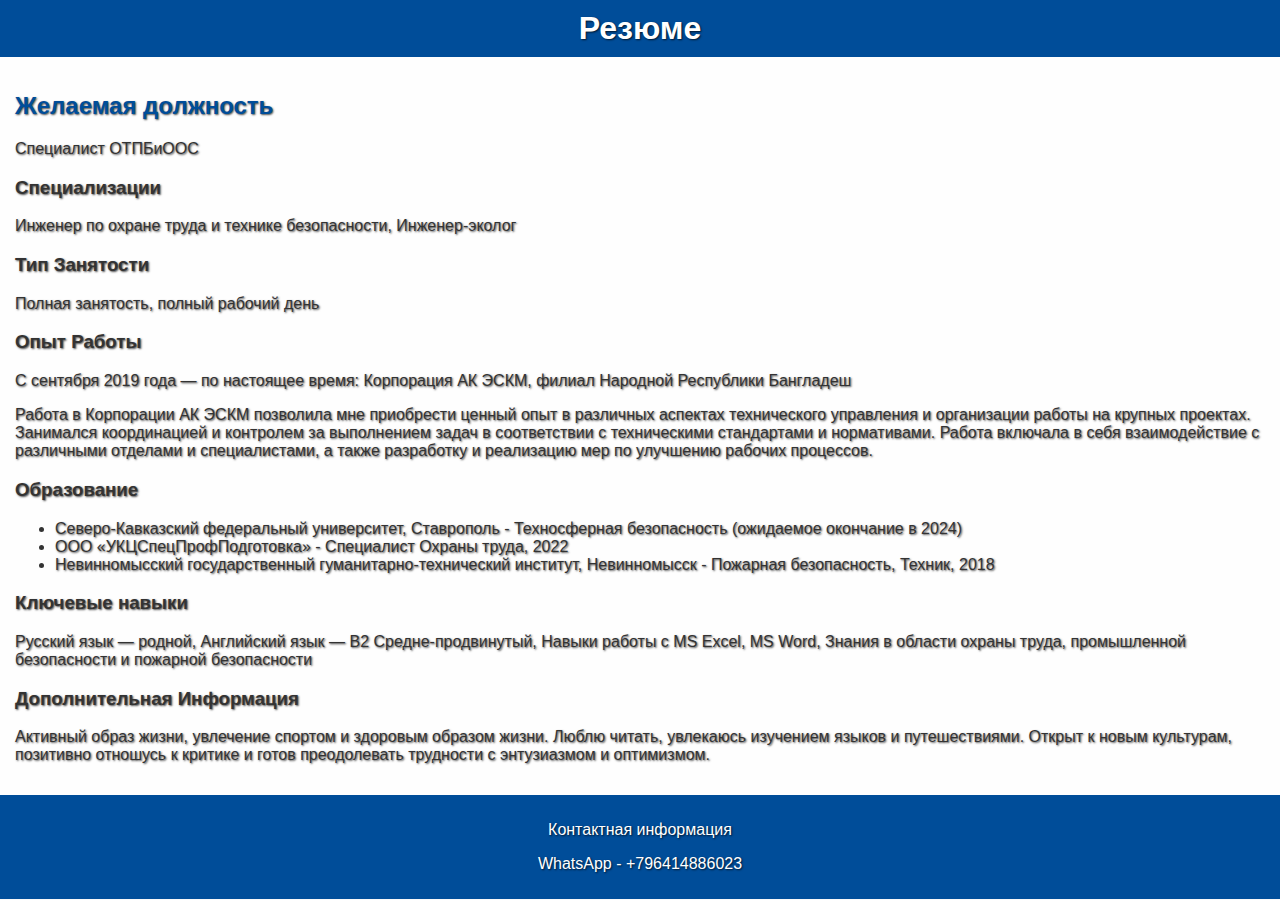
==== index.html @ 65c17e6c "Update index.html" ====
<!DOCTYPE html>
<html>
<head>
    <title>Обо мне</title>
    <link rel="stylesheet" type="text/css" href="style.css">
</head>
<body>
    <header>
        <h1>Резюме</h1>

    </header>
    <main>
        <section>
            <h2>Желаемая должность</h2>
            <p>Специалист ОТПБиООС</p>
            <h3>Специализации</h3>
            <p>Инженер по охране труда и технике безопасности, Инженер-эколог</p>
            <h3>Тип Занятости</h3>
            <p>Полная занятость, полный рабочий день</p>
            <h3>Опыт Работы</h3>
            <p>С сентября 2019 года — по настоящее время: Корпорация АК ЭСКМ, филиал Народной Республики Бангладеш</p>
            <p>Работа в Корпорации АК ЭСКМ позволила мне приобрести ценный опыт в различных аспектах технического управления и организации работы на крупных проектах. Занимался координацией и контролем за выполнением задач в соответствии с техническими стандартами и нормативами. Работа включала в себя взаимодействие с различными отделами и специалистами, а также разработку и реализацию мер по улучшению рабочих процессов.</p>
            <h3>Образование</h3>
            <ul>
                <li>Северо-Кавказский федеральный университет, Ставрополь - Техносферная безопасность (ожидаемое окончание в 2024)</li>
                <li>ООО «УКЦСпецПрофПодготовка» - Специалист Охраны труда, 2022</li>
                <li>Невинномысский государственный гуманитарно-технический институт, Невинномысск - Пожарная безопасность, Техник, 2018</li>
            </ul>
            <h3>Ключевые навыки</h3>
            <p>Русский язык — родной, Английский язык — B2 Средне-продвинутый, Навыки работы с MS Excel, MS Word, Знания в области охраны труда, промышленной безопасности и пожарной безопасности</p>
            <h3>Дополнительная Информация</h3>
            <p>Активный образ жизни, увлечение спортом и здоровым образом жизни. Люблю читать, увлекаюсь изучением языков и путешествиями. Открыт к новым культурам, позитивно отношусь к критике и готов преодолевать трудности с энтузиазмом и оптимизмом.</p>
        </section>
    </main>
    <footer>
        <p>Контактная информация</p>
         <p>WhatsApp - +796414886023</p>
    </footer>
</body>
</html>
---- style.css ----
/* Основные стили */
body {
    font-family: Arial, sans-serif;
    margin: 0;
    padding: 0;
    background-color: #f8f8f8; /* светлый фон для всего сайта */
    color: #333; /* темный цвет текста */
    background-image: url('https://raw.githubusercontent.com/1SourceShare/worksot/main/css/6.png');
    background-size: cover;
    background-repeat: no-repeat;
    background-attachment: fixed; /* Фоновое изображение не прокручивается вместе со страницей */
}

header, footer {
    background-color: #004d99; /* темно-синий фон для шапки и подвала */
    color: white;
    text-align: center;
    padding: 10px 0;
}

header h1 {
    margin: 0;
}

nav ul {
    list-style-type: none;
    padding: 0;
    margin: 0;
}

nav ul li {
    display: inline;
    margin-right: 20px;
}

nav ul li a {
    text-decoration: none;
    color: white;
}

main {
    background-color: rgba(255, 255, 255, 0.8); /* Полупрозрачный белый фон */
    padding: 15px;
}

section h2 {
    color: #004d99; /* цвет заголовков */
}

/* Дополнительные стили для улучшения читаемости */
p, h1, h2, h3, li {
    text-shadow: 1px 1px 2px rgba(0, 0, 0, 0.7); /* Тень для текста */
}
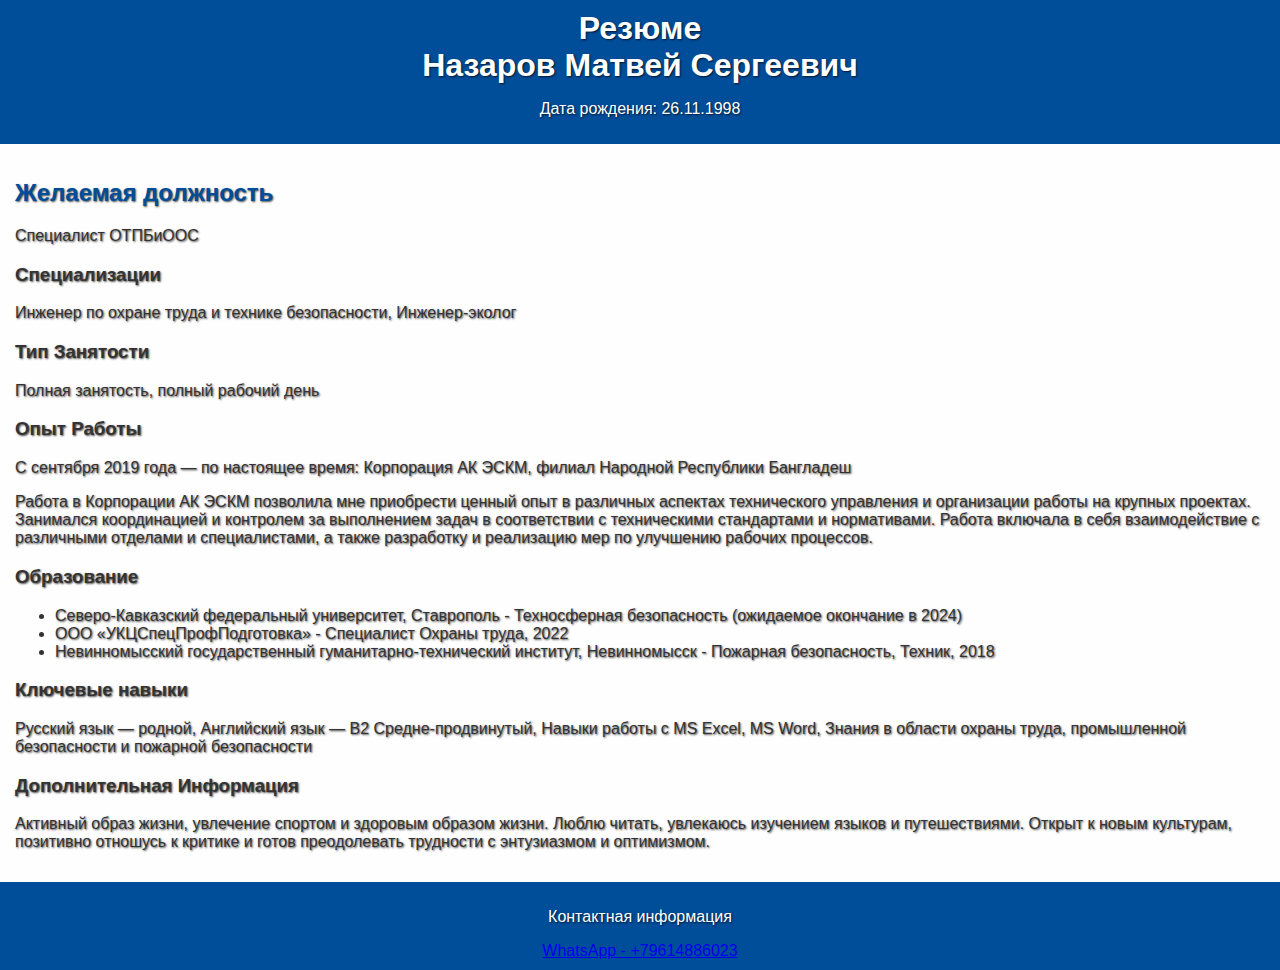
==== commit 4b41d626: "Update index.html" ====
--- a/index.html
+++ b/index.html
@@ -1,13 +1,15 @@
 <!DOCTYPE html>
 <html>
 <head>
-    <title>Обо мне</title>
+<title>Обо мне - Назаров Матвей Сергеевич</title>
     <link rel="stylesheet" type="text/css" href="style.css">
+</head>
 </head>
 <body>
     <header>
         <h1>Резюме</h1>
-
+<h1>Назаров Матвей Сергеевич</h1>
+        <p>Дата рождения: 26.11.1998</p>
     </header>
     <main>
         <section>
@@ -34,7 +36,7 @@
     </main>
     <footer>
         <p>Контактная информация</p>
-         <p>WhatsApp - +796414886023</p>
+<a href="https://wa.me/79614886023" target="_blank">WhatsApp - +79614886023</a>
     </footer>
 </body>
 </html>
--- a/style.css
+++ b/style.css
@@ -5,7 +5,6 @@
     padding: 0;
     background-color: #f8f8f8; /* светлый фон для всего сайта */
     color: #333; /* темный цвет текста */
-    background-image: url('https://raw.githubusercontent.com/1SourceShare/worksot/main/css/6.png');
     background-size: cover;
     background-repeat: no-repeat;
     background-attachment: fixed; /* Фоновое изображение не прокручивается вместе со страницей */
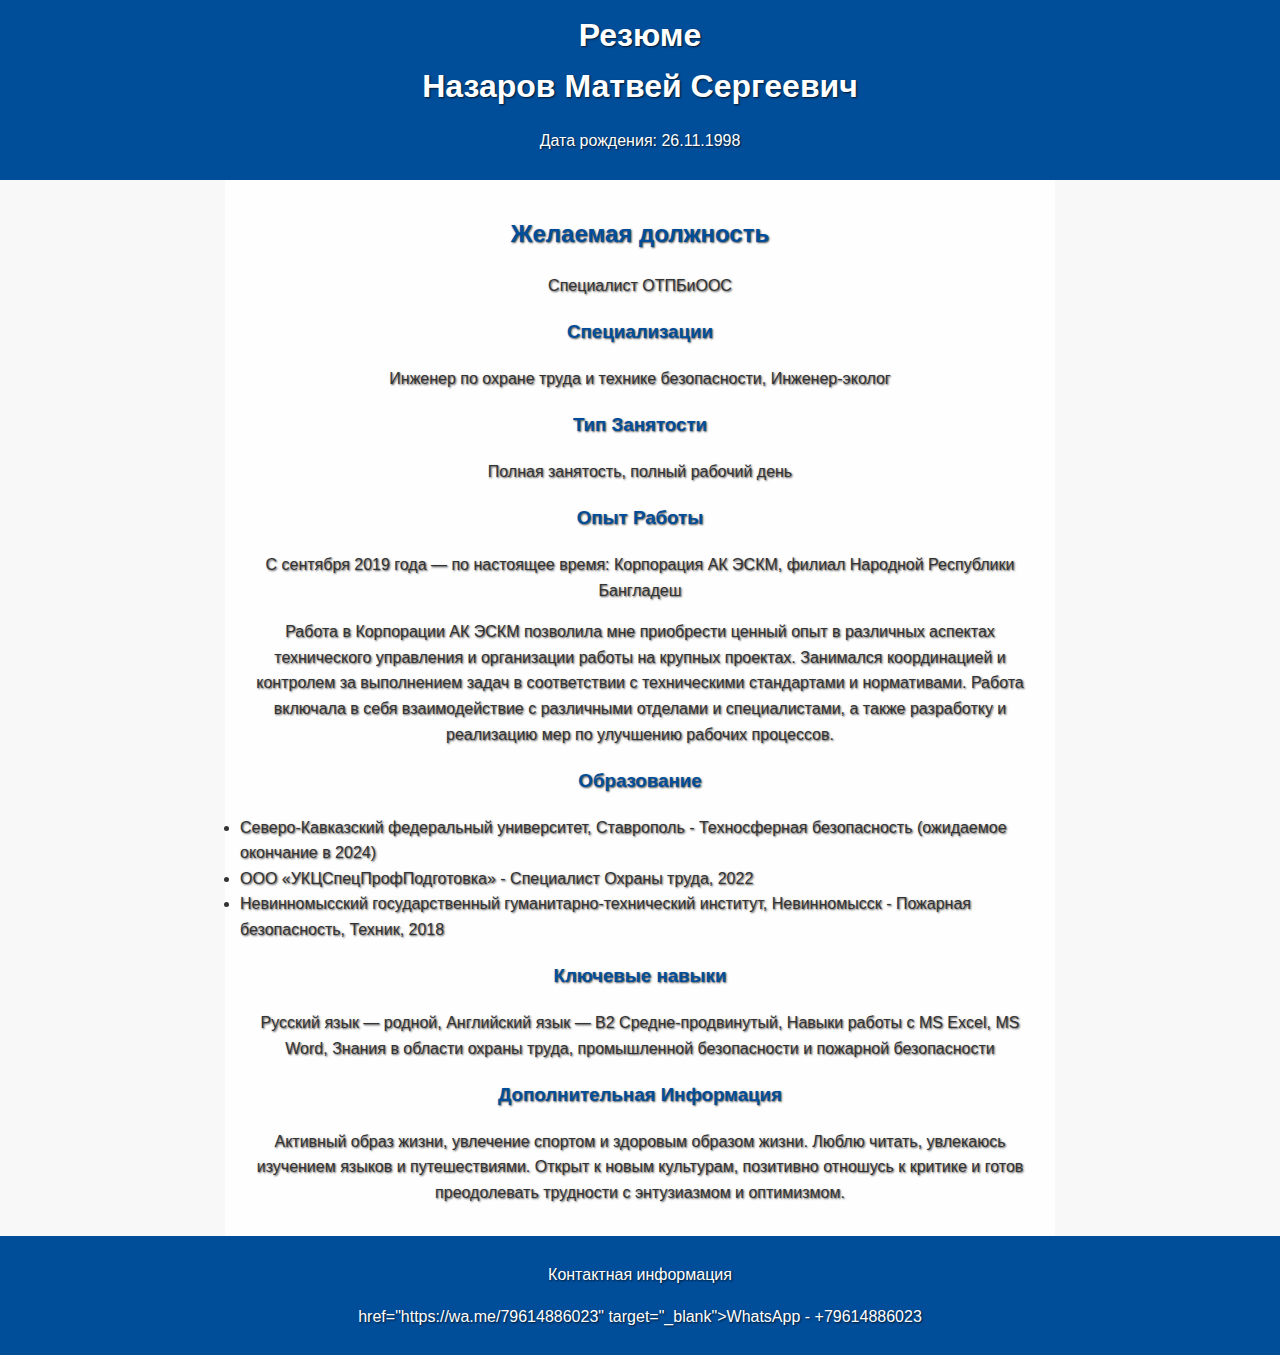
==== commit 9b44b8a8: "Update index.html" ====
--- a/index.html
+++ b/index.html
@@ -36,7 +36,7 @@
     </main>
     <footer>
         <p>Контактная информация</p>
-<a href="https://wa.me/79614886023" target="_blank">WhatsApp - +79614886023</a>
+<p> href="https://wa.me/79614886023" target="_blank">WhatsApp - +79614886023</p>
     </footer>
 </body>
 </html>
--- a/style.css
+++ b/style.css
@@ -1,6 +1,6 @@
 /* Основные стили */
 body {
-    font-family: Arial, sans-serif;
+    font-family: 'Arial', sans-serif;
     margin: 0;
     padding: 0;
     background-color: #f8f8f8; /* светлый фон для всего сайта */
@@ -8,6 +8,7 @@
     background-size: cover;
     background-repeat: no-repeat;
     background-attachment: fixed; /* Фоновое изображение не прокручивается вместе со страницей */
+    text-align: center; /* Выравнивание текста по центру */
 }
 
 header, footer {
@@ -24,7 +25,7 @@
 nav ul {
     list-style-type: none;
     padding: 0;
-    margin: 0;
+    margin: 0 auto; /* Центрирование навигации */
 }
 
 nav ul li {
@@ -40,13 +41,25 @@
 main {
     background-color: rgba(255, 255, 255, 0.8); /* Полупрозрачный белый фон */
     padding: 15px;
+    margin: 0 auto; /* Центрирование основного содержимого */
+    max-width: 800px; /* Максимальная ширина контента */
 }
 
-section h2 {
+section h2, section h3 {
     color: #004d99; /* цвет заголовков */
+    text-align: center; /* Выравнивание заголовков по центру */
 }
 
 /* Дополнительные стили для улучшения читаемости */
 p, h1, h2, h3, li {
     text-shadow: 1px 1px 2px rgba(0, 0, 0, 0.7); /* Тень для текста */
+    line-height: 1.6; /* Увеличение межстрочного интервала */
 }
+
+ul {
+    padding-left: 0; /* Удаление отступа у списков */
+}
+
+li {
+    text-align: left; /* Выравнивание элементов списка по левому краю */
+}
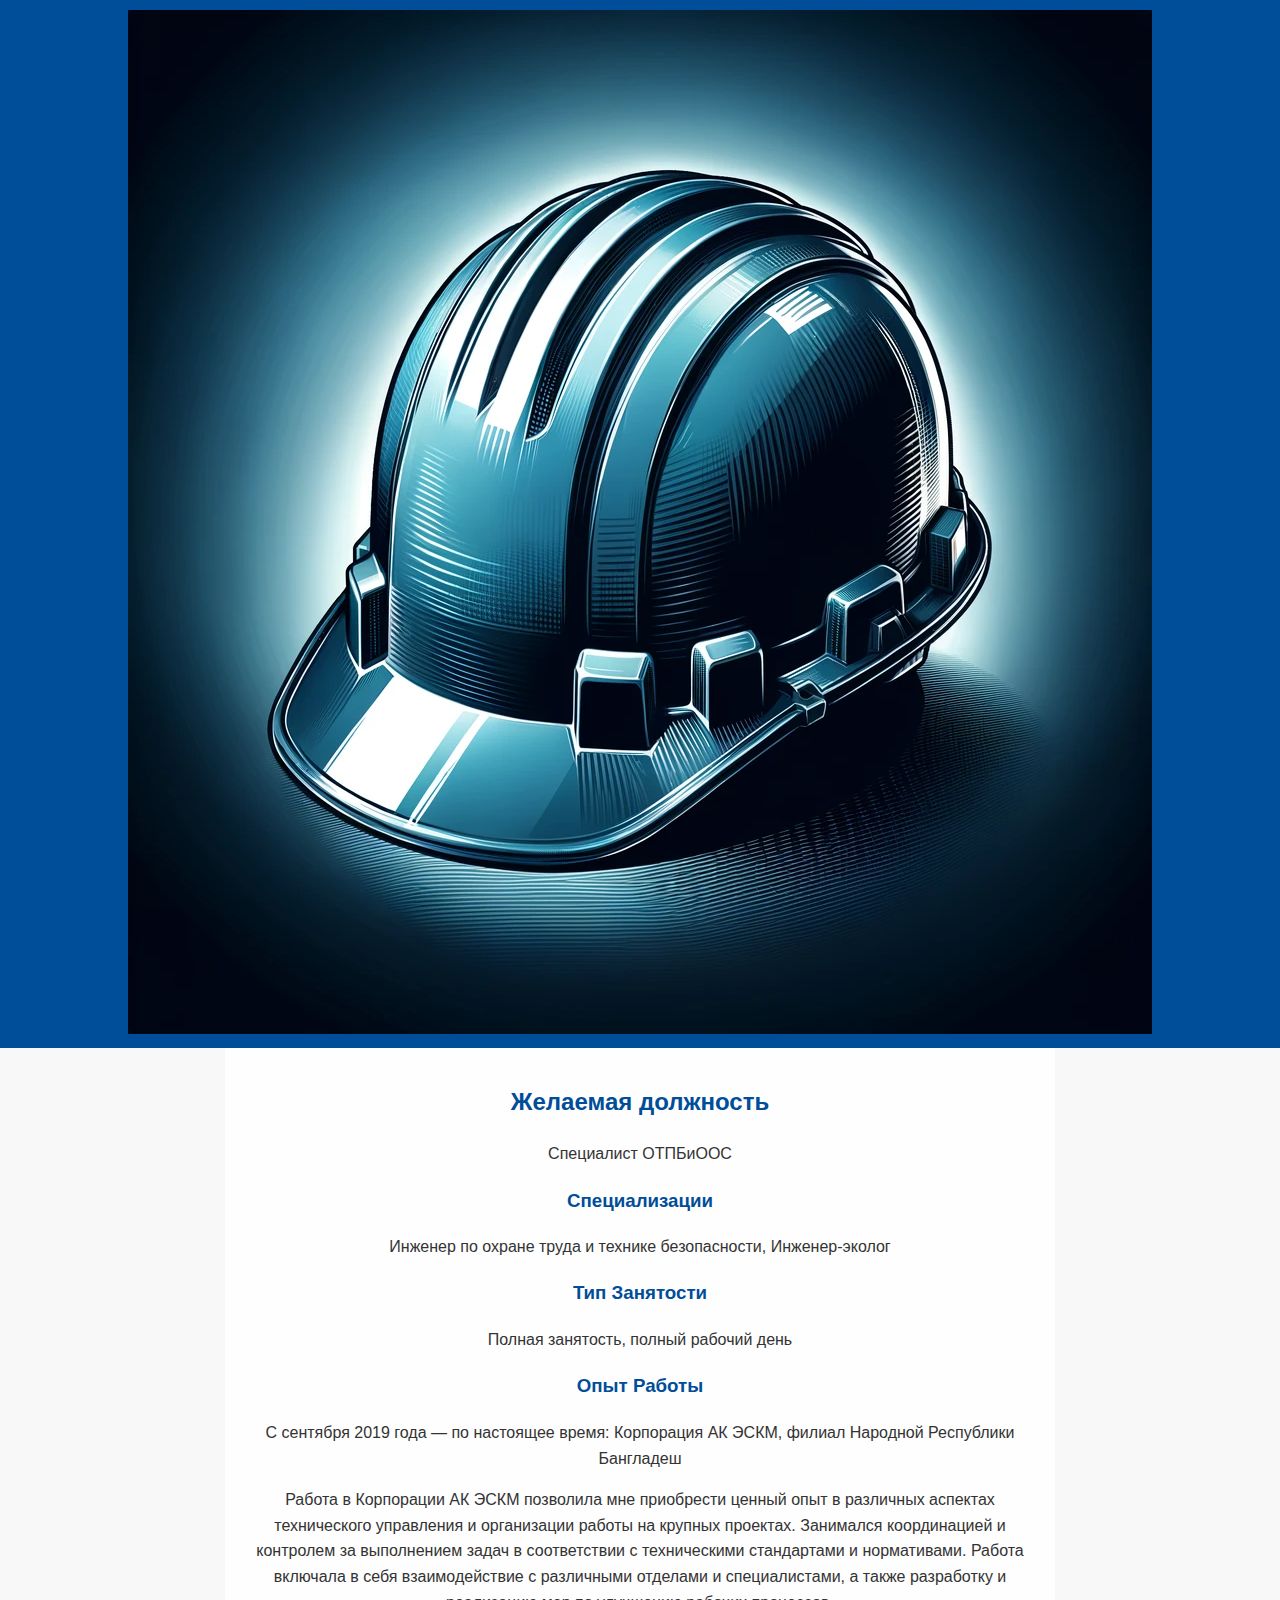
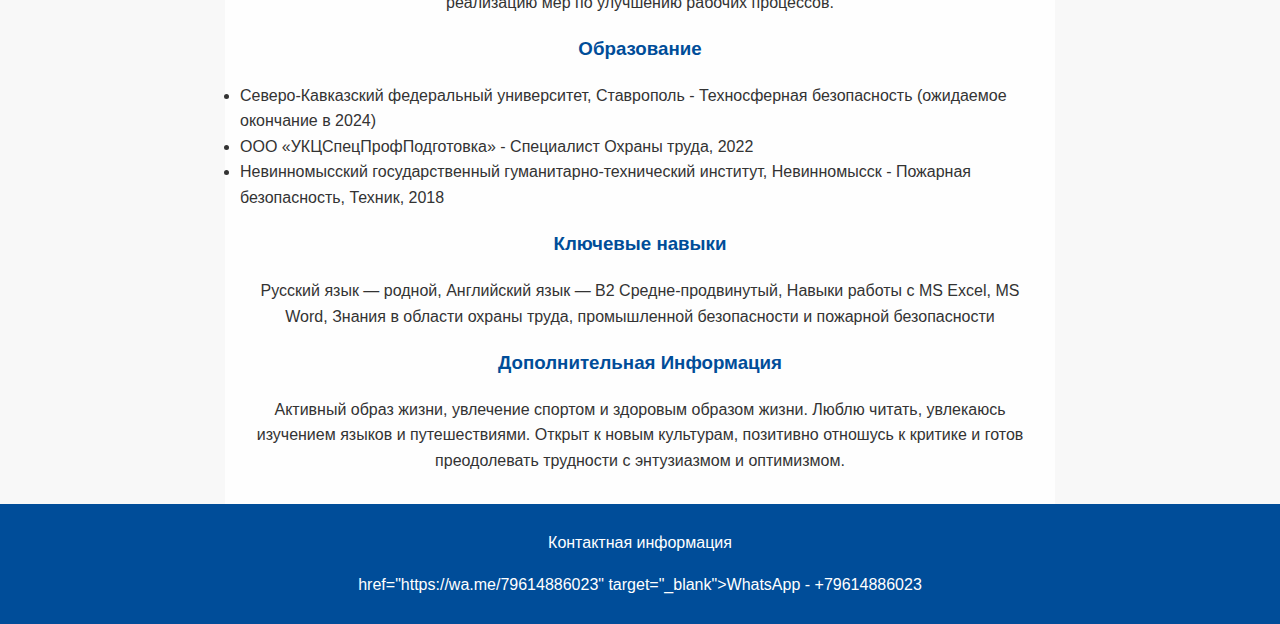
==== commit 9e5efa1c: "Update index.html" ====
--- a/index.html
+++ b/index.html
@@ -6,10 +6,8 @@
 </head>
 </head>
 <body>
-    <header>
-        <h1>Резюме</h1>
-<h1>Назаров Матвей Сергеевич</h1>
-        <p>Дата рождения: 26.11.1998</p>
+<header>
+        <img src="css/8.png" alt="Резюме Назарова Матвея Сергеевича">
     </header>
     <main>
         <section>
--- a/style.css
+++ b/style.css
@@ -52,7 +52,6 @@
 
 /* Дополнительные стили для улучшения читаемости */
 p, h1, h2, h3, li {
-    text-shadow: 1px 1px 2px rgba(0, 0, 0, 0.7); /* Тень для текста */
     line-height: 1.6; /* Увеличение межстрочного интервала */
 }
 
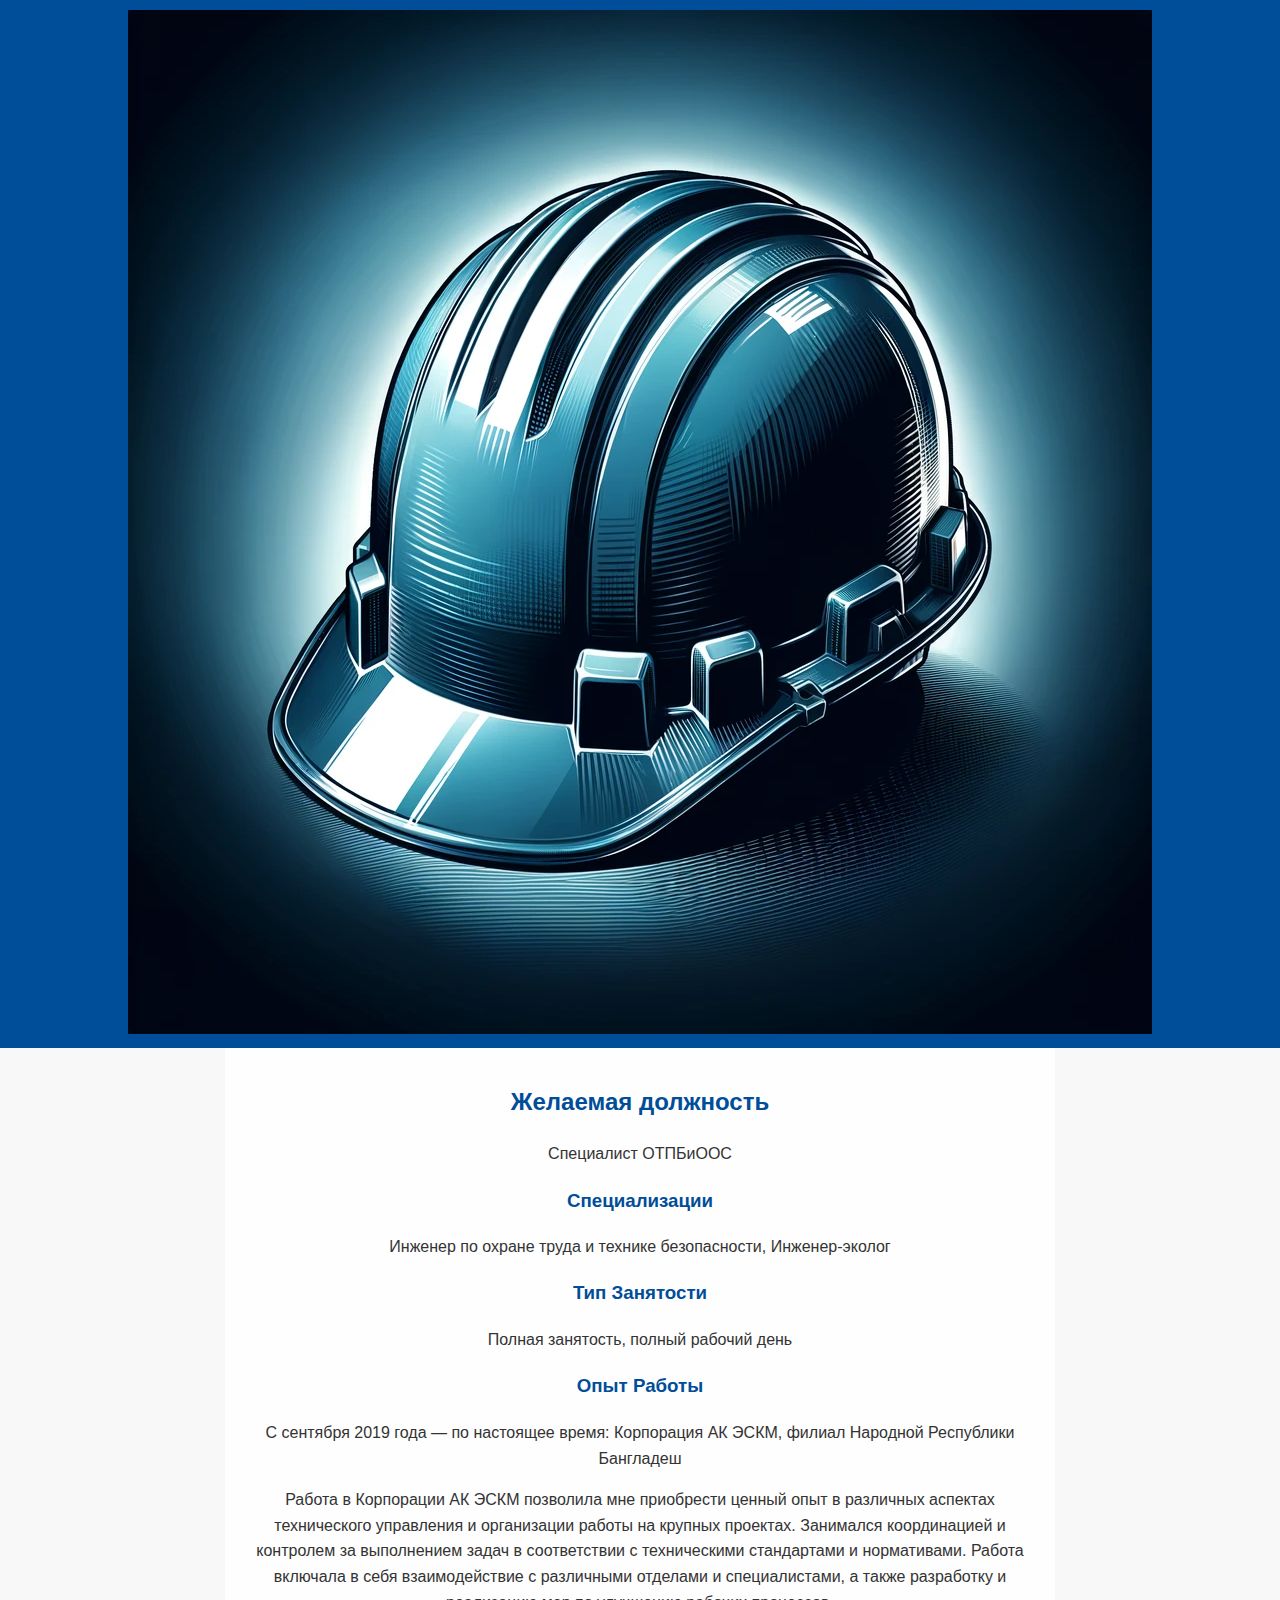
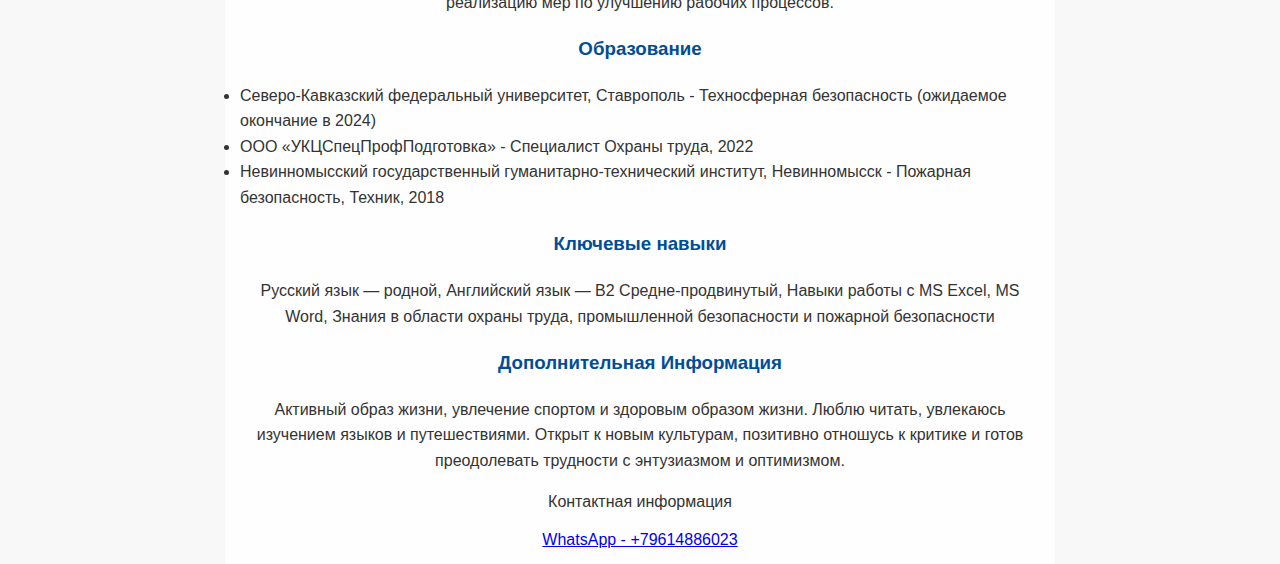
==== commit 0e526737: "Update index.html" ====
--- a/index.html
+++ b/index.html
@@ -30,11 +30,10 @@
             <p>Русский язык — родной, Английский язык — B2 Средне-продвинутый, Навыки работы с MS Excel, MS Word, Знания в области охраны труда, промышленной безопасности и пожарной безопасности</p>
             <h3>Дополнительная Информация</h3>
             <p>Активный образ жизни, увлечение спортом и здоровым образом жизни. Люблю читать, увлекаюсь изучением языков и путешествиями. Открыт к новым культурам, позитивно отношусь к критике и готов преодолевать трудности с энтузиазмом и оптимизмом.</p>
+                  <p>Контактная информация</p>
+<a href="https://wa.me/79614886023" target="_blank">WhatsApp - +79614886023</a>
         </section>
     </main>
-    <footer>
-        <p>Контактная информация</p>
-<p> href="https://wa.me/79614886023" target="_blank">WhatsApp - +79614886023</p>
-    </footer>
+  
 </body>
 </html>
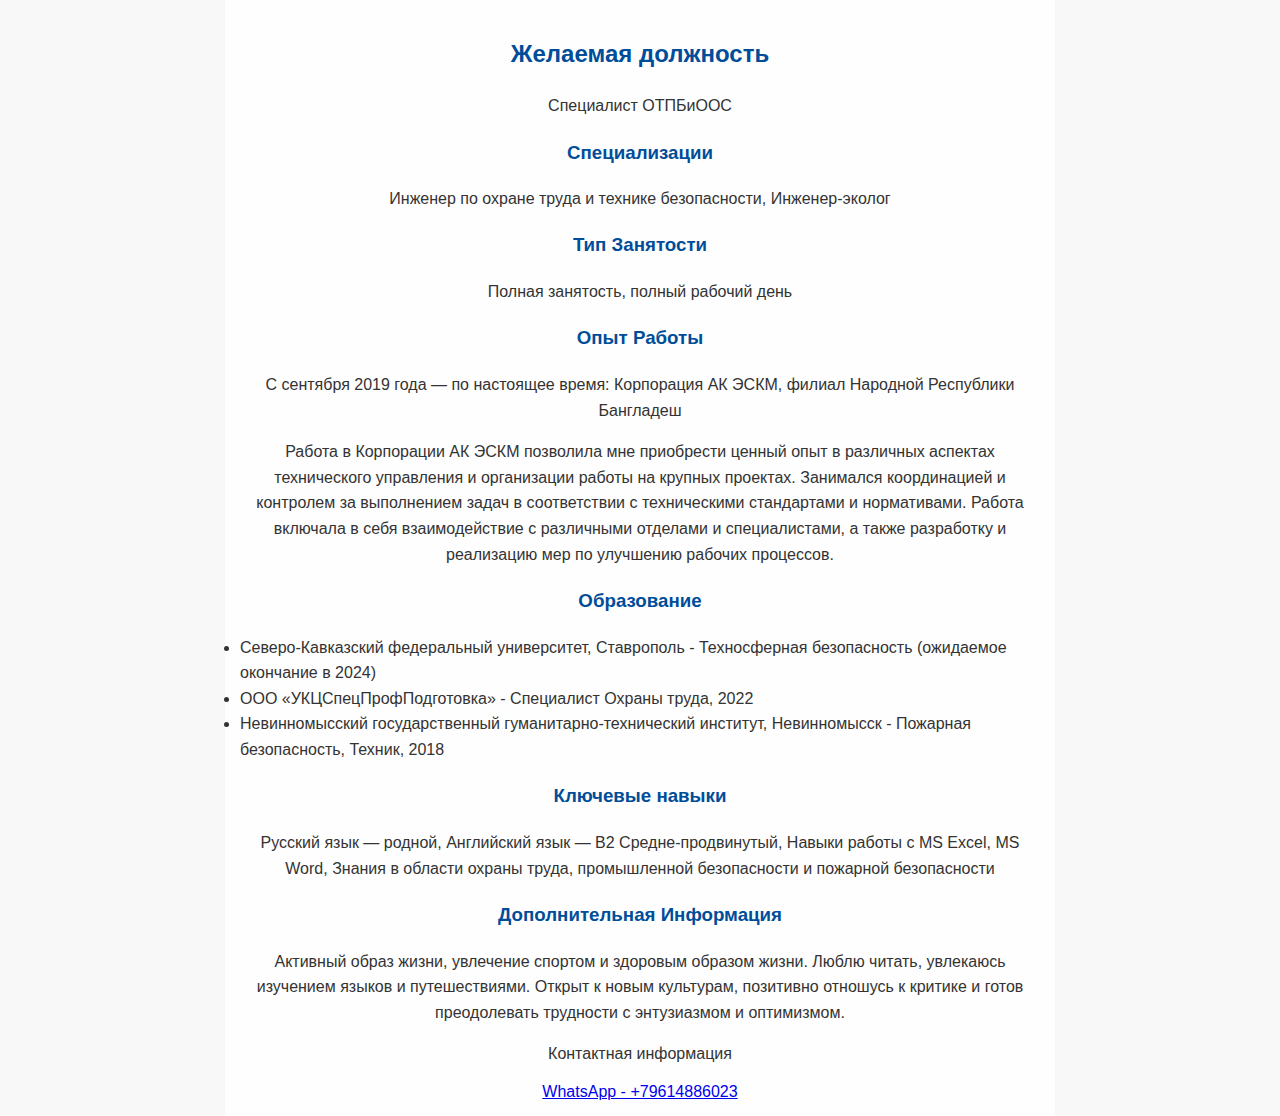
==== commit afa18da1: "Update index.html" ====
--- a/index.html
+++ b/index.html
@@ -3,12 +3,7 @@
 <head>
 <title>Обо мне - Назаров Матвей Сергеевич</title>
     <link rel="stylesheet" type="text/css" href="style.css">
-</head>
-</head>
-<body>
-<header>
-        <img src="css/8.png" alt="Резюме Назарова Матвея Сергеевича">
-    </header>
+
     <main>
         <section>
             <h2>Желаемая должность</h2>
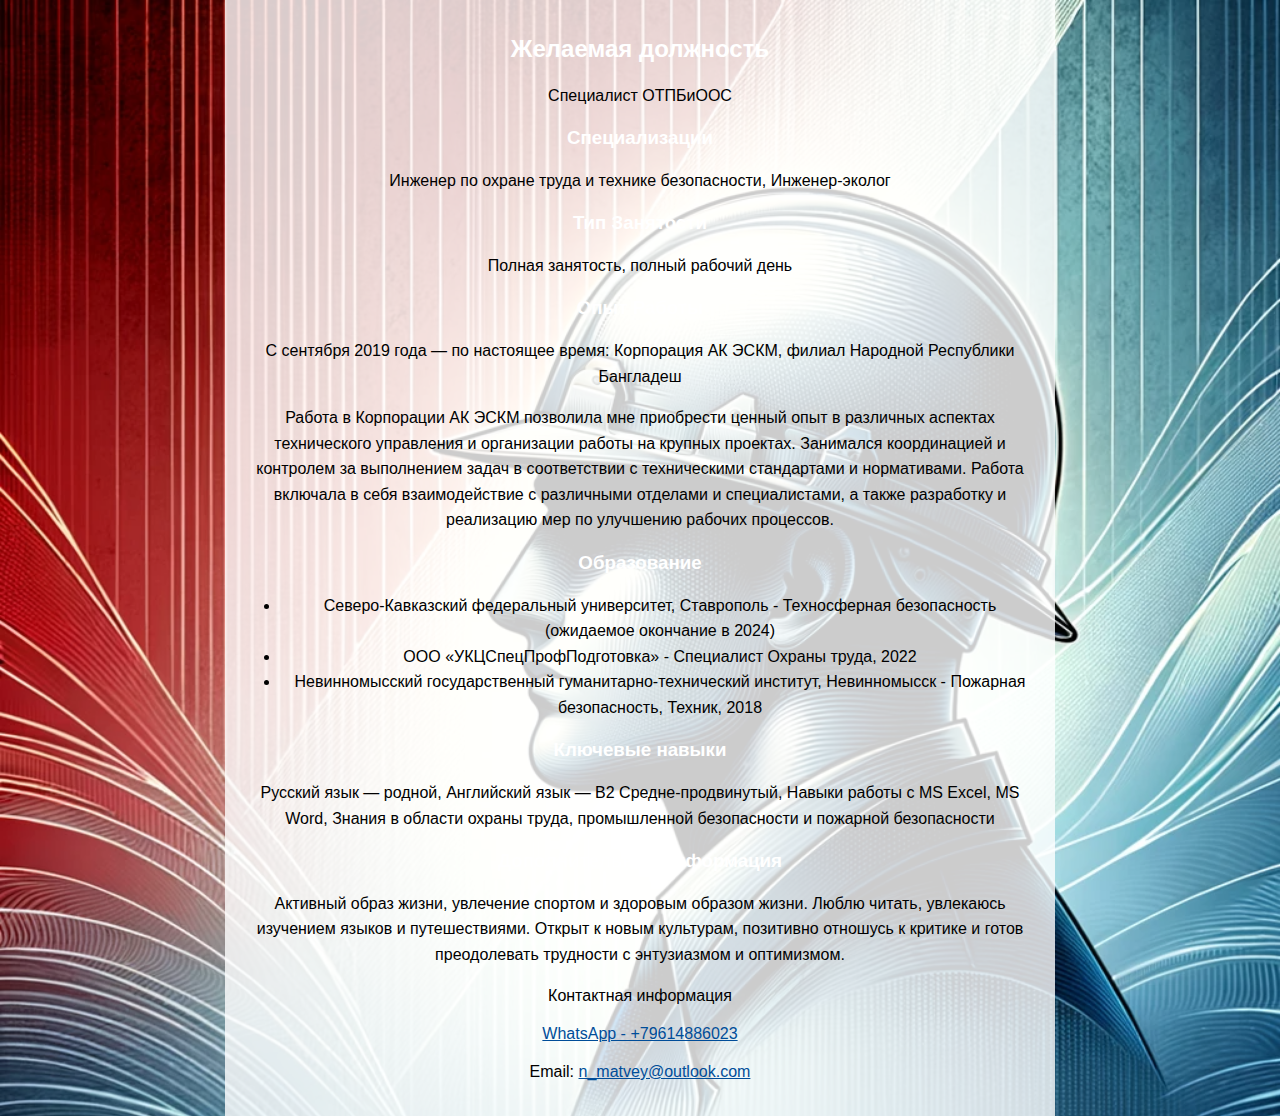
==== commit 90a9bc8d: "Update index.html" ====
--- a/index.html
+++ b/index.html
@@ -27,6 +27,7 @@
             <p>Активный образ жизни, увлечение спортом и здоровым образом жизни. Люблю читать, увлекаюсь изучением языков и путешествиями. Открыт к новым культурам, позитивно отношусь к критике и готов преодолевать трудности с энтузиазмом и оптимизмом.</p>
                   <p>Контактная информация</p>
 <a href="https://wa.me/79614886023" target="_blank">WhatsApp - +79614886023</a>
+            <p>Email: <a href="mailto:n_matvey@outlook.com">n_matvey@outlook.com</a></p>
         </section>
     </main>
   
--- a/style.css
+++ b/style.css
@@ -1,64 +1,40 @@
-/* Основные стили */
 body {
     font-family: 'Arial', sans-serif;
     margin: 0;
     padding: 0;
-    background-color: #f8f8f8; /* светлый фон для всего сайта */
-    color: #333; /* темный цвет текста */
+    background-image: url('css/12.png'); /* Укажите путь к вашему фоновому изображению */
     background-size: cover;
     background-repeat: no-repeat;
-    background-attachment: fixed; /* Фоновое изображение не прокручивается вместе со страницей */
-    text-align: center; /* Выравнивание текста по центру */
+    background-attachment: fixed;
+    color: #333; /* Выберите цвет текста, который будет хорошо виден на фоне */
+    text-align: center;
 }
 
 header, footer {
-    background-color: #004d99; /* темно-синий фон для шапки и подвала */
+    background-color: rgba(0, 77, 153, 0.7); /* Полупрозрачный фон, согласующийся с цветами изображения */
     color: white;
-    text-align: center;
+    text-align: left;
     padding: 10px 0;
 }
 
-header h1 {
-    margin: 0;
-}
-
-nav ul {
-    list-style-type: none;
-    padding: 0;
-    margin: 0 auto; /* Центрирование навигации */
-}
-
-nav ul li {
-    display: inline;
-    margin-right: 20px;
-}
-
-nav ul li a {
-    text-decoration: none;
-    color: white;
+h1, h2, h3 {
+    color: #fff; /* Белый цвет для заголовков */
 }
 
 main {
-    background-color: rgba(255, 255, 255, 0.8); /* Полупрозрачный белый фон */
+    background-color: rgba(255, 255, 255, 0.8); /* Полупрозрачный фон для основного содержимого */
     padding: 15px;
-    margin: 0 auto; /* Центрирование основного содержимого */
-    max-width: 800px; /* Максимальная ширина контента */
+    margin: 0 auto;
+    max-width: 800px;
 }
 
-section h2, section h3 {
-    color: #004d99; /* цвет заголовков */
-    text-align: center; /* Выравнивание заголовков по центру */
+p, li {
+    line-height: 1.6;
+    color: #000; /* Черный или темный цвет текста для лучшей читаемости */
 }
 
-/* Дополнительные стили для улучшения читаемости */
-p, h1, h2, h3, li {
-    line-height: 1.6; /* Увеличение межстрочного интервала */
+a {
+    color: #004d99; /* Цвет ссылок, согласующийся с общей цветовой гаммой */
 }
 
-ul {
-    padding-left: 0; /* Удаление отступа у списков */
-}
-
-li {
-    text-align: left; /* Выравнивание элементов списка по левому краю */
-}
+/* Другие стили по вашему усмотрению */
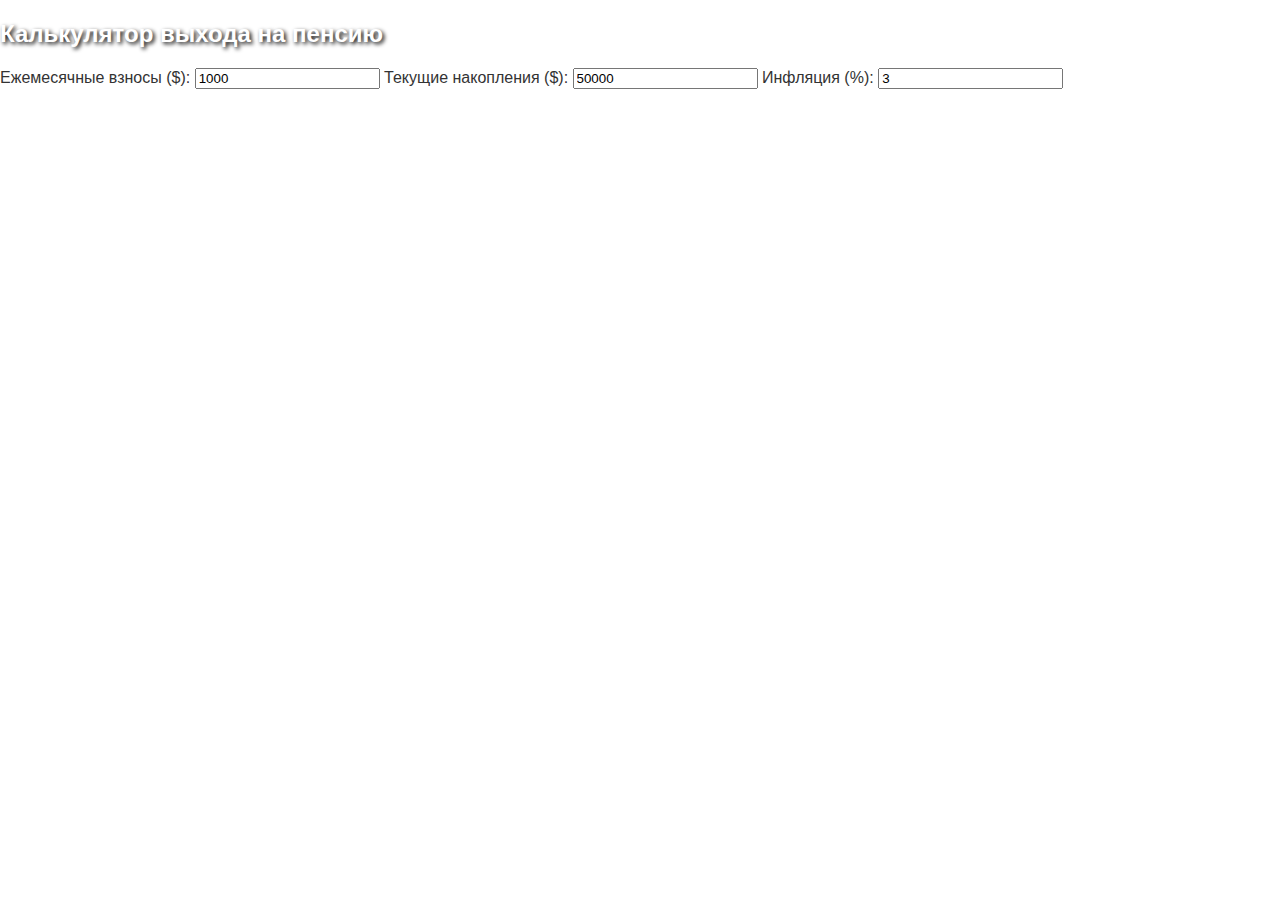
==== commit bed46510: "Update index.html" ====
--- a/index.html
+++ b/index.html
@@ -1,35 +1,23 @@
 <!DOCTYPE html>
 <html>
+
 <head>
-<title>Обо мне - Назаров Матвей Сергеевич</title>
-    <link rel="stylesheet" type="text/css" href="style.css">
+  <title>Калькулятор выхода на пенсию</title>
+  <link rel="stylesheet" type="text/css" href="style.css">
+</head>
 
-    <main>
-        <section>
-            <h2>Желаемая должность</h2>
-            <p>Специалист ОТПБиООС</p>
-            <h3>Специализации</h3>
-            <p>Инженер по охране труда и технике безопасности, Инженер-эколог</p>
-            <h3>Тип Занятости</h3>
-            <p>Полная занятость, полный рабочий день</p>
-            <h3>Опыт Работы</h3>
-            <p>С сентября 2019 года — по настоящее время: Корпорация АК ЭСКМ, филиал Народной Республики Бангладеш</p>
-            <p>Работа в Корпорации АК ЭСКМ позволила мне приобрести ценный опыт в различных аспектах технического управления и организации работы на крупных проектах. Занимался координацией и контролем за выполнением задач в соответствии с техническими стандартами и нормативами. Работа включала в себя взаимодействие с различными отделами и специалистами, а также разработку и реализацию мер по улучшению рабочих процессов.</p>
-            <h3>Образование</h3>
-            <ul>
-                <li>Северо-Кавказский федеральный университет, Ставрополь - Техносферная безопасность (ожидаемое окончание в 2024)</li>
-                <li>ООО «УКЦСпецПрофПодготовка» - Специалист Охраны труда, 2022</li>
-                <li>Невинномысский государственный гуманитарно-технический институт, Невинномысск - Пожарная безопасность, Техник, 2018</li>
-            </ul>
-            <h3>Ключевые навыки</h3>
-            <p>Русский язык — родной, Английский язык — B2 Средне-продвинутый, Навыки работы с MS Excel, MS Word, Знания в области охраны труда, промышленной безопасности и пожарной безопасности</p>
-            <h3>Дополнительная Информация</h3>
-            <p>Активный образ жизни, увлечение спортом и здоровым образом жизни. Люблю читать, увлекаюсь изучением языков и путешествиями. Открыт к новым культурам, позитивно отношусь к критике и готов преодолевать трудности с энтузиазмом и оптимизмом.</p>
-                  <p>Контактная информация</p>
-<a href="https://wa.me/79614886023" target="_blank">WhatsApp - +79614886023</a>
-            <p>Email: <a href="mailto:n_matvey@outlook.com">n_matvey@outlook.com</a></p>
-        </section>
-    </main>
-  
+<body>
+  <h2>Калькулятор выхода на пенсию</h2>
+  <div id="calculator">
+    <label for="monthlySavings">Ежемесячные взносы ($):</label>
+    <input type="number" id="monthlySavings" value="1000">
+    <label for="currentSavings">Текущие накопления ($):</label>
+    <input type="number" id="currentSavings" value="50000">
+    <label for="inflationRate">Инфляция (%):</label>
+    <input type="number" id="inflationRate" value="3">
+    <div id="result"></div>
+  </div>
+  <script src="script.js"></script>
 </body>
+
 </html>
--- a/style.css
+++ b/style.css
@@ -2,39 +2,42 @@
     font-family: 'Arial', sans-serif;
     margin: 0;
     padding: 0;
-    background-image: url('css/12.png'); /* Укажите путь к вашему фоновому изображению */
+    background-image: url('https://github.com/1SourceShare/worksot/blob/main/css/12.png');
     background-size: cover;
     background-repeat: no-repeat;
     background-attachment: fixed;
-    color: #333; /* Выберите цвет текста, который будет хорошо виден на фоне */
-    text-align: center;
+    color: #333;
+    text-align: left; /* Выравнивание текста по левому краю */
 }
 
 header, footer {
-    background-color: rgba(0, 77, 153, 0.7); /* Полупрозрачный фон, согласующийся с цветами изображения */
+    background-color: rgba(0, 77, 153, 0.6); /* Снижение прозрачности для лучшей видимости */
     color: white;
-    text-align: left;
-    padding: 10px 0;
+    padding: 10px 20px;
 }
 
 h1, h2, h3 {
-    color: #fff; /* Белый цвет для заголовков */
+    color: #fff;
+    text-shadow: 2px 2px 4px #000000;
 }
 
 main {
-    background-color: rgba(255, 255, 255, 0.8); /* Полупрозрачный фон для основного содержимого */
-    padding: 15px;
-    margin: 0 auto;
+    background-color: rgba(255, 255, 255, 0.5); /* Уменьшение прозрачности фона */
+    padding: 20px;
+    margin: 20px auto;
     max-width: 800px;
+    border-radius: 10px;
 }
 
 p, li {
     line-height: 1.6;
-    color: #000; /* Черный или темный цвет текста для лучшей читаемости */
+    color: #000;
+    text-shadow: 1px 1px 2px #ffffff;
 }
 
 a {
-    color: #004d99; /* Цвет ссылок, согласующийся с общей цветовой гаммой */
+    color: #004d99;
+    text-shadow: none; /* Убрать тень для лучшей читаемости */
 }
 
-/* Другие стили по вашему усмотрению */
+/* Все дополнительные стили, которые вы считаете нужными */
